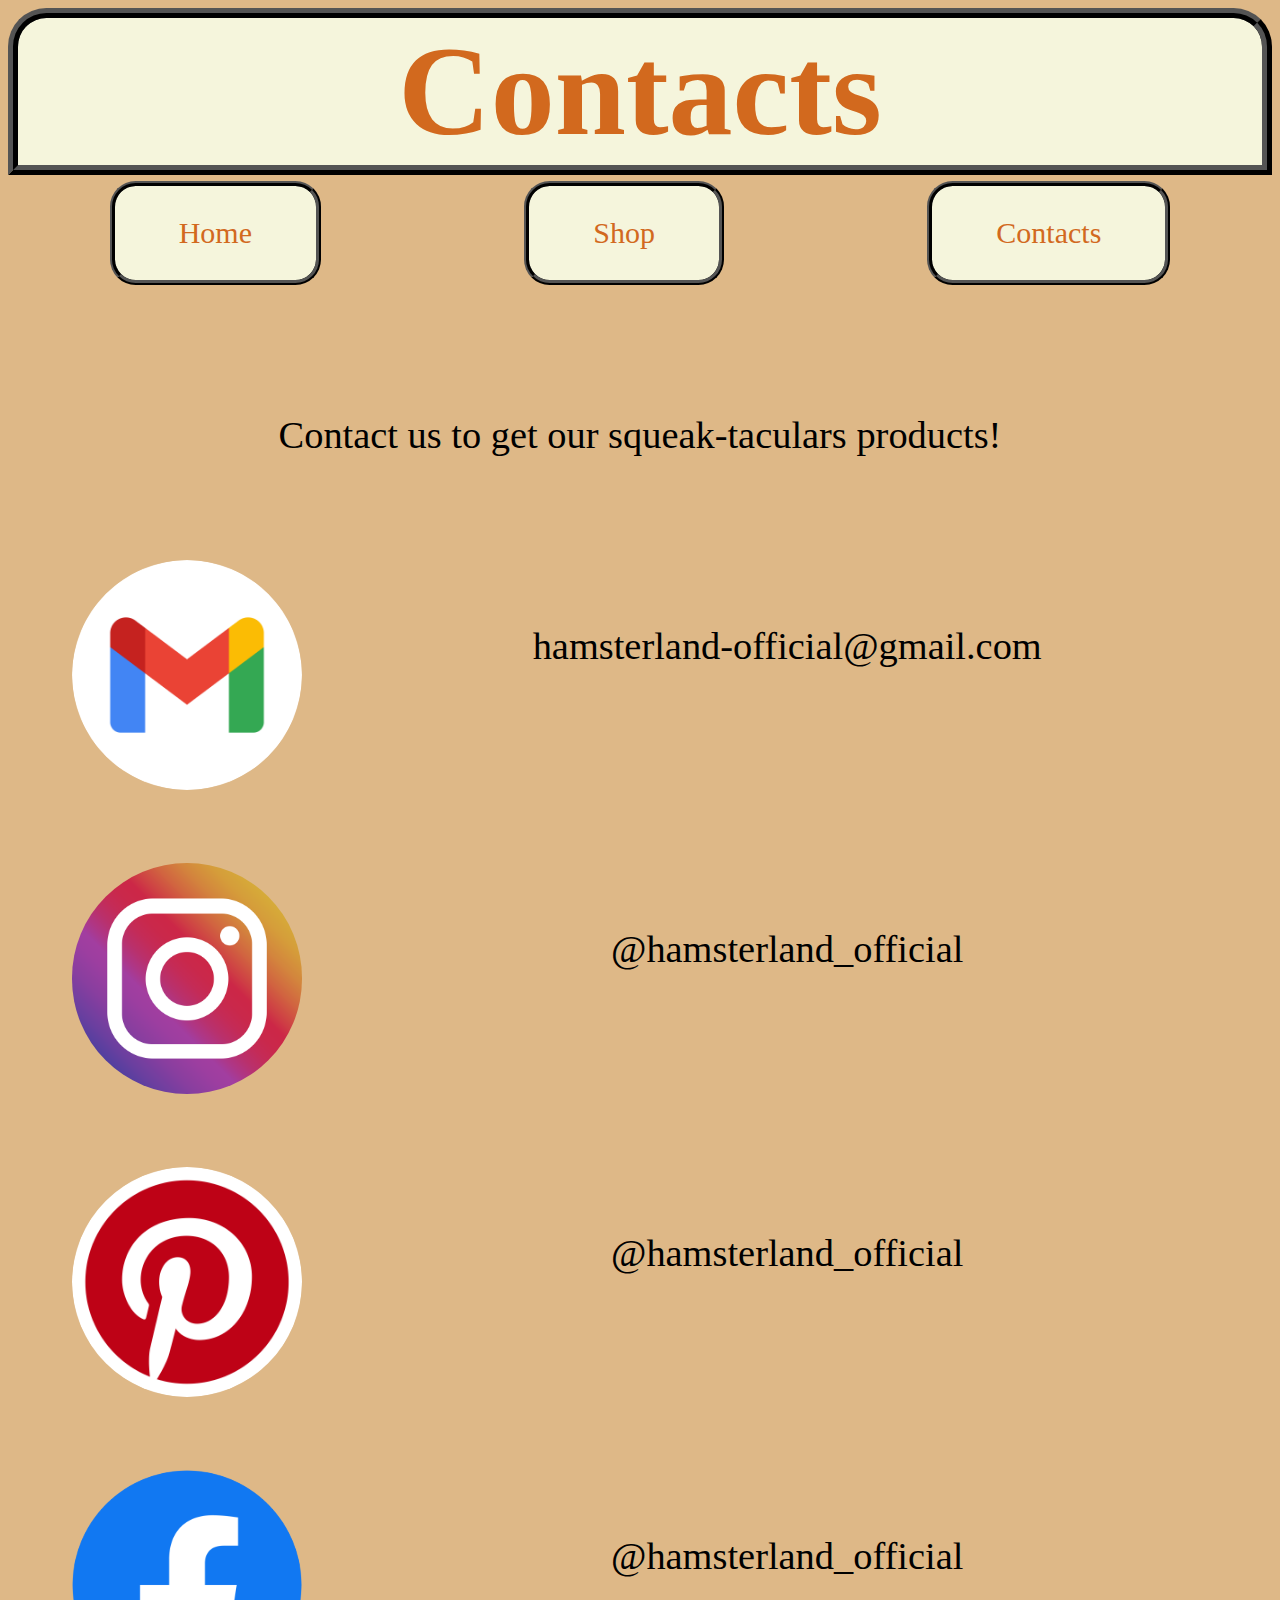
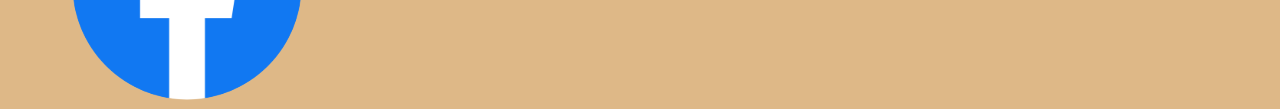
==== contacts.html @ 389b0890 "Add files via upload" ====
<!DOCTYPE html>
<html>
    <head>
        <title>Hamsterland_contacts</title>
    </head>
    <style>

        body{
            background-color:burlywood;
        }
        h1 {
            color:chocolate;
            background-color:beige;
            border: 10px ridge black;
            border-radius: 3vw 3vw 0 0;
            margin-bottom: 0.5vw;
            text-align: center;
            font-size: 10vw;
            margin-top: 0;
        }
        .button{
            color: chocolate;
            border-radius: 2vw 2vw 2vw 2vw;
            background-color:beige;
            border: 5px ridge black;
            padding: 30px 64px;
            text-align: center;
            text-decoration: none;
            display: inline-block;
            font-size: 30px;
            cursor: pointer;
        }
        div{
            display:flex;
            justify-content: space-around;
            margin-bottom: 1vh;
        }
        p {
            text-align: center;
            font-size: 3vw;
            margin-right: auto;
            margin-left: auto;
            text-align: justify;
        }
        
      /*  div1 {
            width: 300px;
            margin: auto;
            border: 8px solid beige;
        }*/

        /* Mobile */
        @media screen and (max-width: 800px) {
            img {
                width: 95vw;
                border-radius: 500px;
                margin-right: auto;
                margin-left: auto;
                margin-top: 5vw;
            }
            p{
                font-size: 5vw;
                margin-right: auto;
                margin-left: auto;
                text-align: justify;
            }

            div{
                flex-direction: column;
            }
            .button{
                width: 80vw;
                margin-right: auto;
                margin-left: auto; 
                text-align: center; 
            }
        }
        
        /* Desktop */
        @media screen and (min-width: 800px) {
            img {
                float: inline-start;
                width: 18vw;
                border-radius: 500px;
                margin-left: 5vw;
                margin-top: 5vw;
                flex-direction: column;
            }
            p{
                text-align:  center;
                margin-top: 10vw;
                flex-direction: column;
            }
        }
            
    </style>
    <body>
        <h1>Contacts</h1>
        <div>
            <a href="index.html" class="button">Home</a> <!--per fare i bottoni -->
            <a href="shop.html" class="button">Shop</a>
            <a href="contacts.html" class="button">Contacts</a>
        </div>

        <div1>
            <p>Contact us to get our squeak-taculars products!</p>
        </div1>
        
        <div>
            <img src="images/gmail.png">
            <p>hamsterland-official@gmail.com </p>
        </div>
        
        <div>
            <img src="images/insta.webp">
            <p>@hamsterland_official</p>
        </div>
       
        <div>
            <img src="images/Pinterest.png">
            <p>@hamsterland_official</p>
        </div>

        <div>
            <img src="images/facebook.png">
            <p>@hamsterland_official</p>
        </div>
        
    </body>
</html>
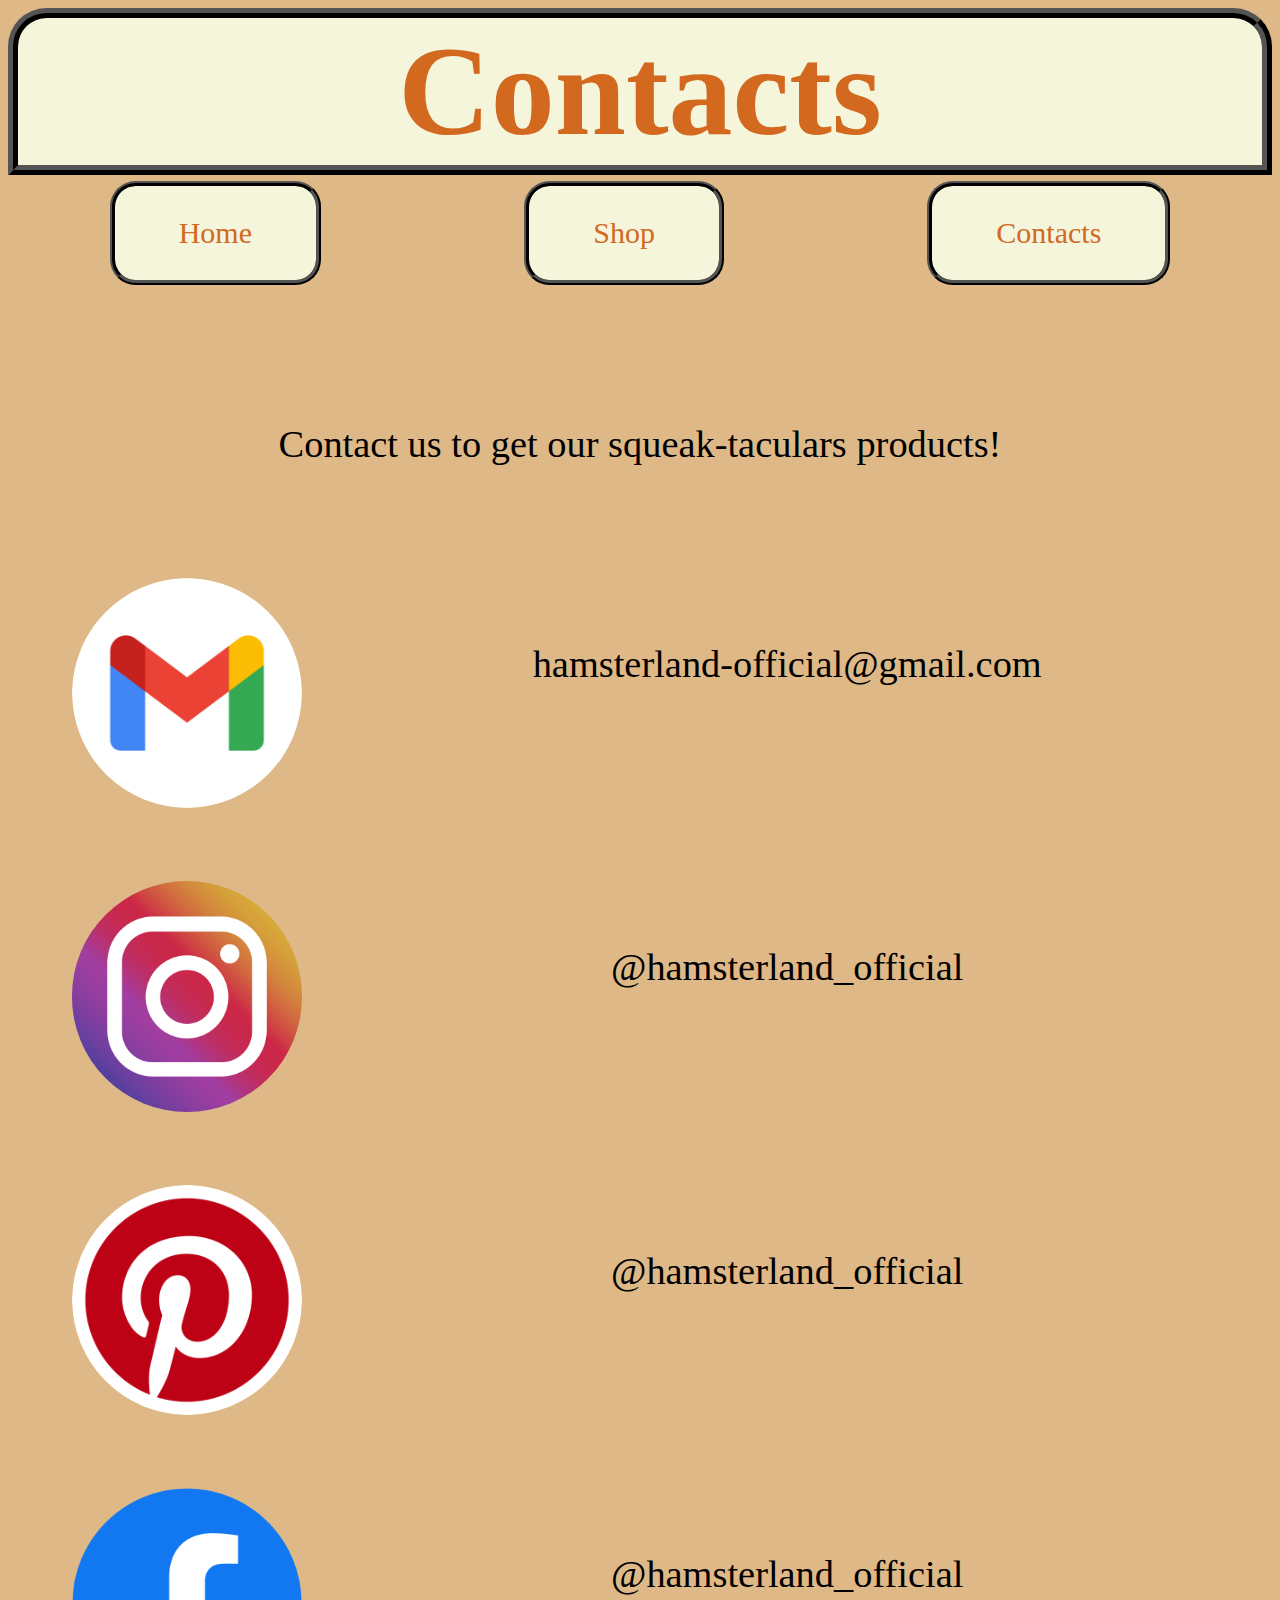
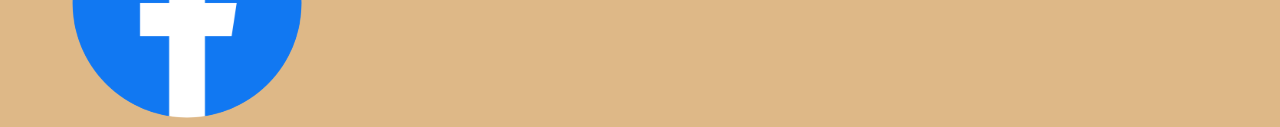
==== commit 36b566da: "Shop restructured" ====
--- a/contacts.html
+++ b/contacts.html
@@ -50,7 +50,7 @@
         }*/
 
         /* Mobile */
-        @media screen and (max-width: 800px) {
+        @media screen and ((max-device-width: 800px) or (max-width: 800px)) {
             img {
                 width: 95vw;
                 border-radius: 500px;
@@ -77,7 +77,7 @@
         }
         
         /* Desktop */
-        @media screen and (min-width: 800px) {
+        @media screen and ((min-device-width: 800px) or (min-width: 800px)) {
             img {
                 float: inline-start;
                 width: 18vw;
@@ -102,13 +102,13 @@
             <a href="contacts.html" class="button">Contacts</a>
         </div>
 
-        <div1>
+        <div>
             <p>Contact us to get our squeak-taculars products!</p>
-        </div1>
+        </div>
         
         <div>
             <img src="images/gmail.png">
-            <p>hamsterland-official@gmail.com </p>
+            <p>hamsterland-official@gmail.com</p>
         </div>
         
         <div>
@@ -127,4 +127,4 @@
         </div>
         
     </body>
-</html>+</html>
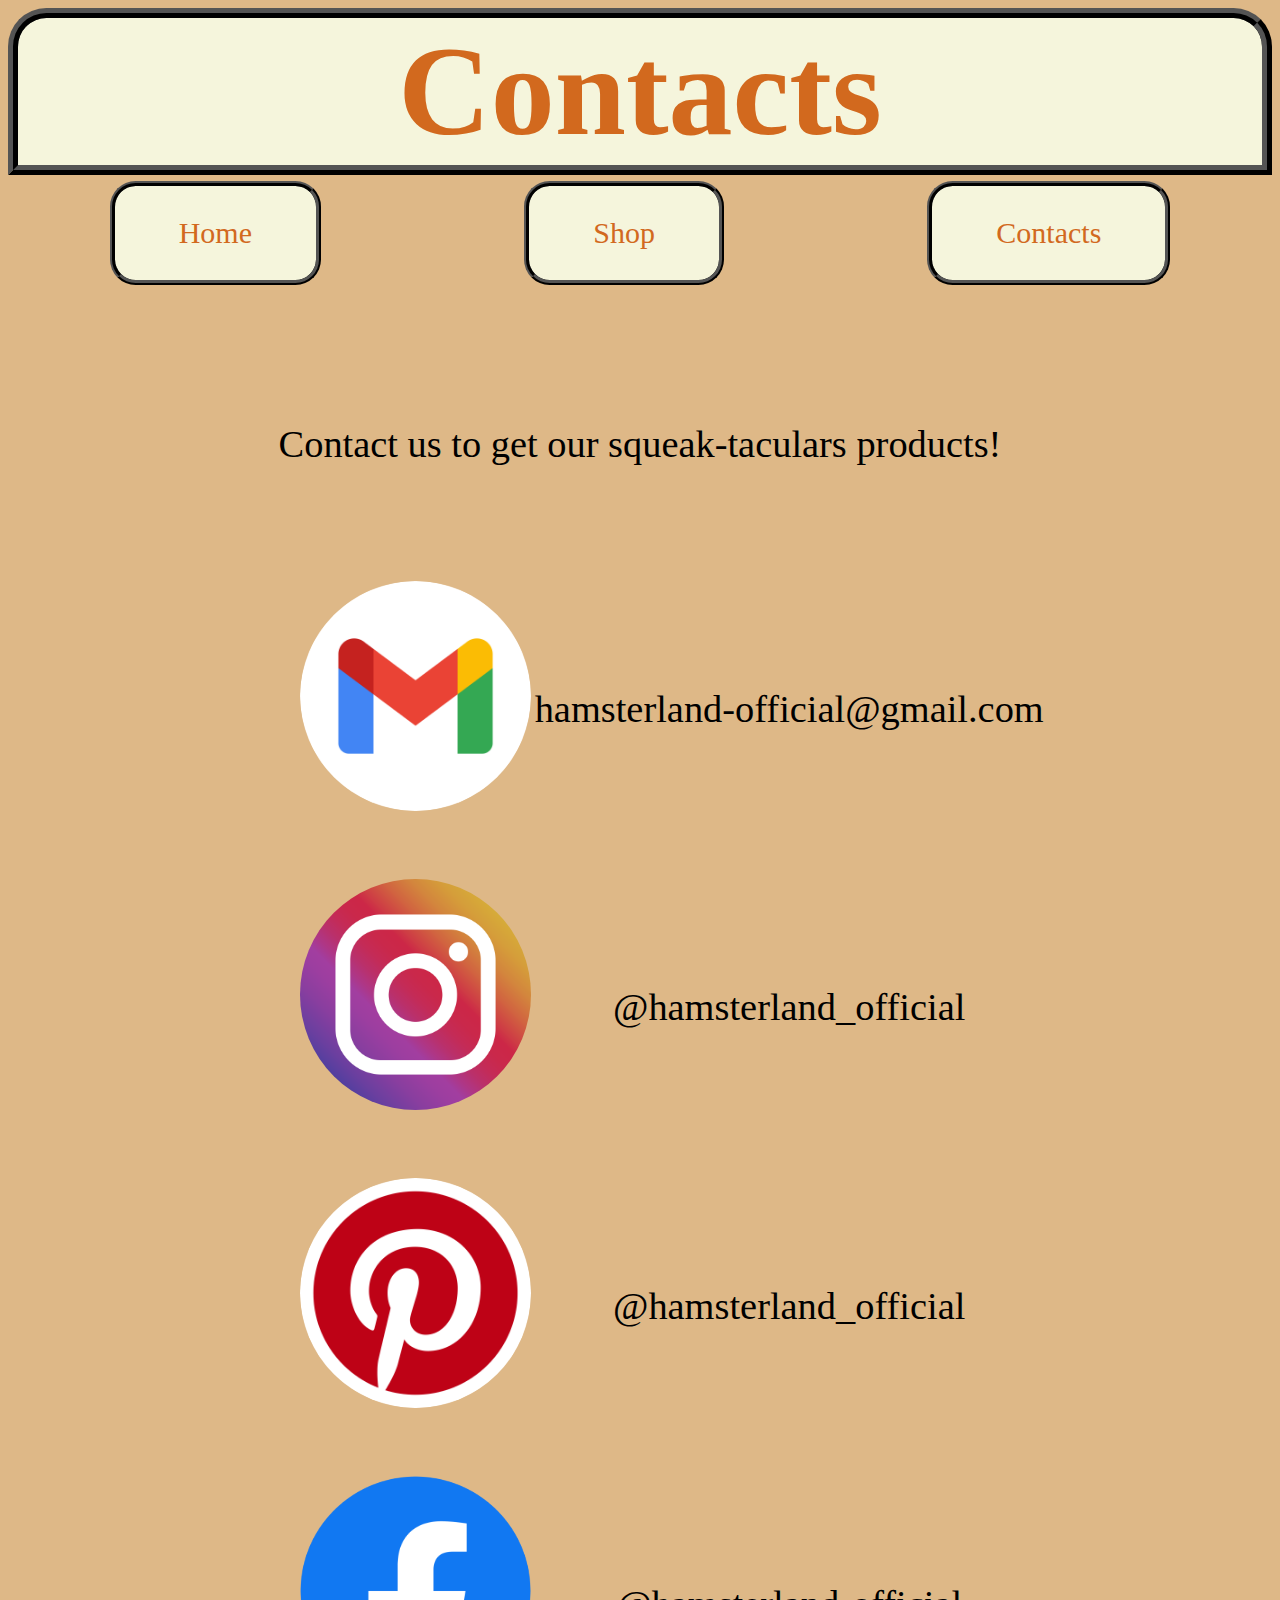
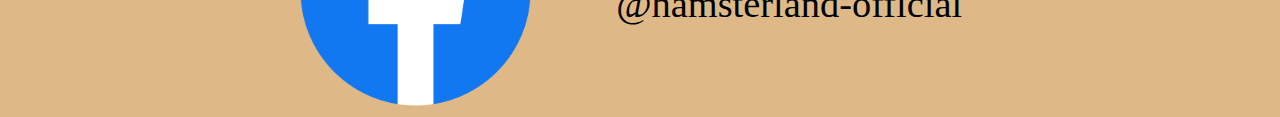
==== commit 09961091: "Updated contacts.html" ====
--- a/contacts.html
+++ b/contacts.html
@@ -42,12 +42,6 @@
             margin-left: auto;
             text-align: justify;
         }
-        
-      /*  div1 {
-            width: 300px;
-            margin: auto;
-            border: 8px solid beige;
-        }*/
 
         /* Mobile */
         @media screen and ((max-device-width: 800px) or (max-width: 800px)) {
@@ -92,7 +86,11 @@
                 flex-direction: column;
             }
         }
-            
+
+        table {
+            margin-left: auto;
+            margin-right: auto;
+        }    
     </style>
     <body>
         <h1>Contacts</h1>
@@ -105,26 +103,26 @@
         <div>
             <p>Contact us to get our squeak-taculars products!</p>
         </div>
-        
-        <div>
-            <img src="images/gmail.png">
-            <p>hamsterland-official@gmail.com</p>
-        </div>
-        
-        <div>
-            <img src="images/insta.webp">
-            <p>@hamsterland_official</p>
-        </div>
-       
-        <div>
-            <img src="images/Pinterest.png">
-            <p>@hamsterland_official</p>
-        </div>
 
-        <div>
-            <img src="images/facebook.png">
-            <p>@hamsterland_official</p>
-        </div>
-        
+        <table>
+            <tr>
+                <td>
+                    <img src="images/gmail.png">
+                </td>
+                <td><p>hamsterland-official@gmail.com</p></td>
+            </tr>
+            <tr>
+                <td><img src="images/insta.webp"></td>
+                <td><p>@hamsterland_official</p></td>
+            </tr>
+            <tr>
+                <td><img src="images/Pinterest.png"></td>
+                <td><p>@hamsterland_official</p></td>
+            </tr>
+            <tr>
+                <td><img src="images/facebook.png"></td>
+                <td><p>@hamsterland-official</p></td>
+            </tr>
+        </table>
     </body>
 </html>
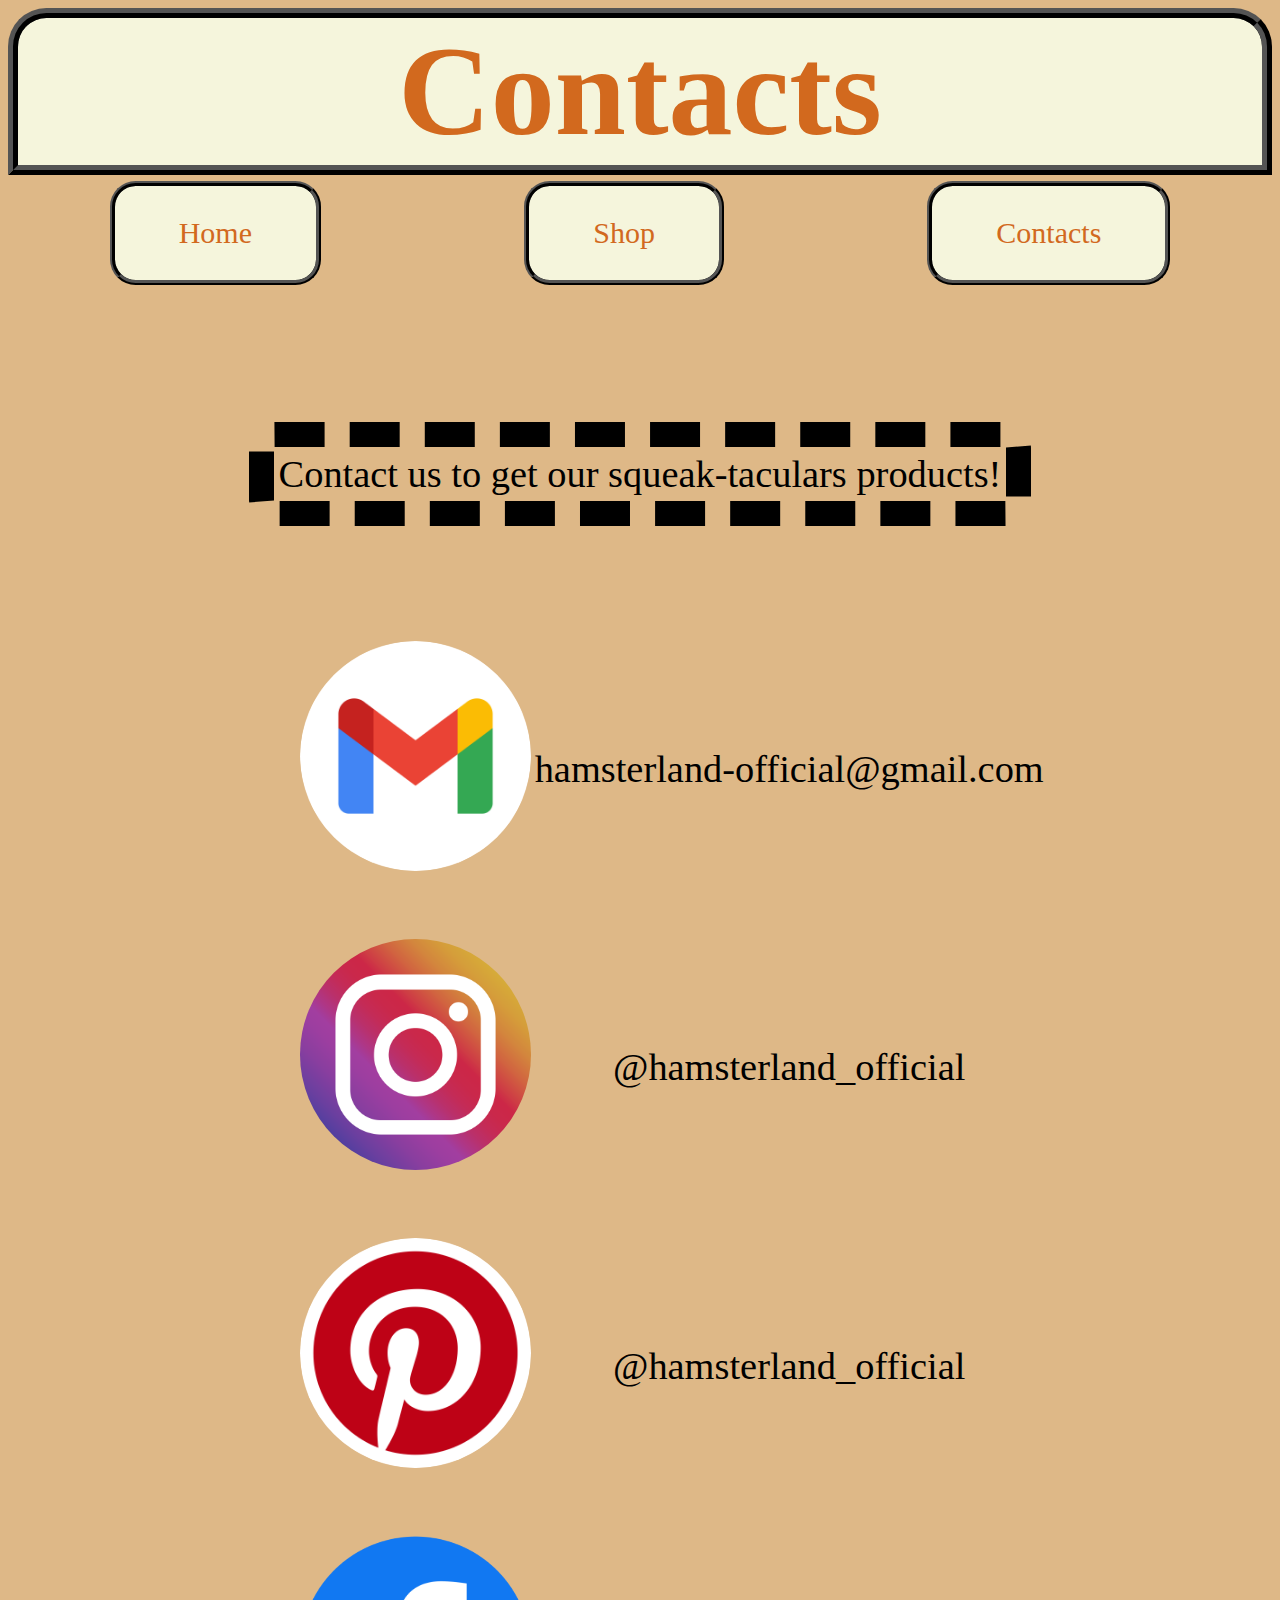
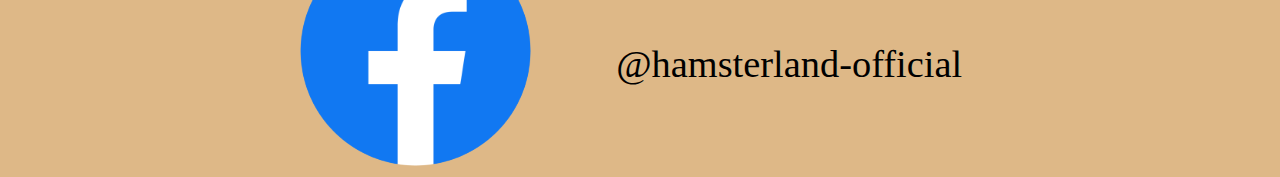
==== commit b084bb28: "Buttons" ====
--- a/contacts.html
+++ b/contacts.html
@@ -23,10 +23,9 @@
             border-radius: 2vw 2vw 2vw 2vw;
             background-color:beige;
             border: 5px ridge black;
-            padding: 30px 64px;
+            padding: 30px 5vw;
             text-align: center;
             text-decoration: none;
-            display: inline-block;
             font-size: 30px;
             cursor: pointer;
         }
@@ -87,10 +86,17 @@
             }
         }
 
+        p.groove {
+            border-style: dashed;
+            border-radius: 2vw;
+            border-width: 2vw;
+            padding: 5px;
+        }
+        
         table {
             margin-left: auto;
             margin-right: auto;
-        }    
+        }
     </style>
     <body>
         <h1>Contacts</h1>
@@ -101,7 +107,7 @@
         </div>
 
         <div>
-            <p>Contact us to get our squeak-taculars products!</p>
+            <p class="groove">Contact us to get our squeak-taculars products!</p>
         </div>
 
         <table>
